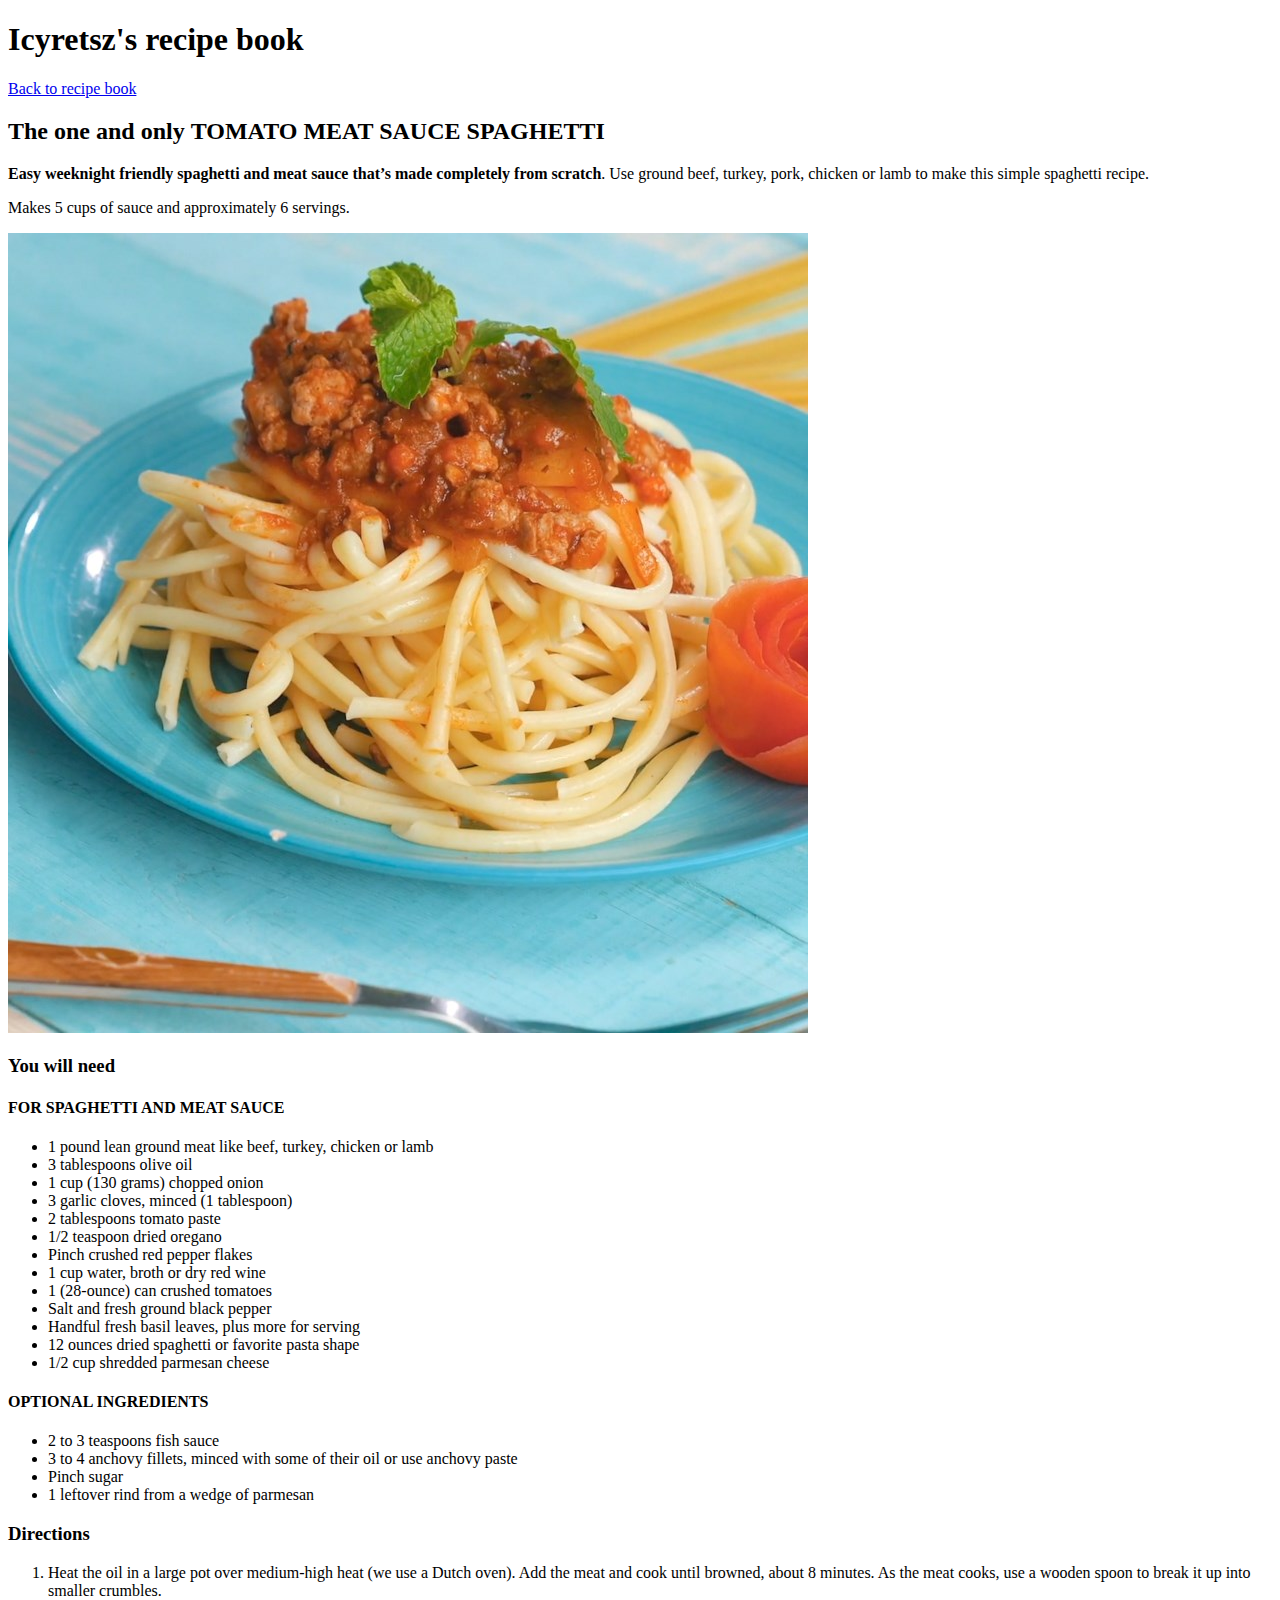
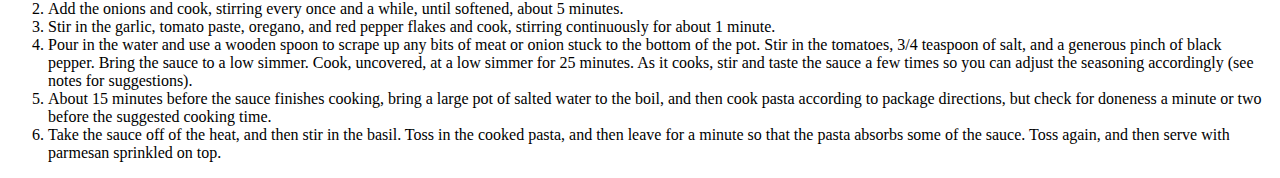
==== recipes/spaghetti.html @ 7750bd9b "My firsh recipe website" ====
<!DOCTYPE html>

<html lang="en">
    <head>
        <meta charset="utf-8">
        <title>My Recipes</title>
    </head>

    <body>
        <h1>Icyretsz's recipe book</h1>
        <a href="../index.html">Back to recipe book</a>
        <h2>The one and only <strong>TOMATO MEAT SAUCE SPAGHETTI</strong></h2>
        <p><strong>Easy weeknight friendly spaghetti and meat sauce that’s made completely from scratch</strong>. 
            Use ground beef, turkey, pork, chicken or lamb to make this simple spaghetti recipe. </p>
        <p>Makes 5 cups of sauce and approximately 6 servings.</p>
        <img src="../images/spaghetti/spaghetti-finish.jpg" alt="Delicious spaghetti">
        <h3>You will need</h3>
        <h4>FOR SPAGHETTI AND MEAT SAUCE</h4>
        <ul>
            <li>1 pound lean ground meat like beef, turkey, chicken or lamb</li>
            <li>3 tablespoons olive oil</li>
            <li>1 cup (130 grams) chopped onion</li>
            <li>3 garlic cloves, minced (1 tablespoon)</li>
            <li>2 tablespoons tomato paste</li>
            <li>1/2 teaspoon dried oregano</li>
            <li>Pinch crushed red pepper flakes</li>
            <li>1 cup water, broth or dry red wine</li>
            <li>1 (28-ounce) can crushed tomatoes</li>
            <li>Salt and fresh ground black pepper</li>
            <li>Handful fresh basil leaves, plus more for serving</li>
            <li>12 ounces dried spaghetti or favorite pasta shape</li>
            <li>1/2 cup shredded parmesan cheese</li>
        </ul>
        <h4>OPTIONAL INGREDIENTS</h4>
        <ul>
            <li>2 to 3 teaspoons fish sauce</li>
            <li>3 to 4 anchovy fillets, minced with some of their oil or use anchovy paste</li>
            <li>Pinch sugar</li>
            <li>1 leftover rind from a wedge of parmesan</li>
        </ul>
        <h3>Directions</h3>
        <ol>
        <li>Heat the oil in a large pot over medium-high heat (we use a Dutch oven). Add the meat and cook until browned, about 8 minutes. 
            As the meat cooks, use a wooden spoon to break it up into smaller crumbles.</li>
        <li>Add the onions and cook, stirring every once and a while, until softened, about 5 minutes.</li>
        <li>Stir in the garlic, tomato paste, oregano, and red pepper flakes and cook, stirring continuously for about 1 minute.</li>
        <li>Pour in the water and use a wooden spoon to scrape up any bits of meat or onion stuck to the bottom of the pot. Stir in the tomatoes, 3/4 teaspoon of salt,
             and a generous pinch of black pepper. Bring the sauce to a low simmer. Cook, uncovered, at a low simmer for 25 minutes.
              As it cooks, stir and taste the sauce a few times so you can adjust the seasoning accordingly (see notes for suggestions).</li>
        <li>About 15 minutes before the sauce finishes cooking, bring a large pot of salted water to the boil, and then cook pasta according to package directions,
             but check for doneness a minute or two before the suggested cooking time.</li>
        <li>Take the sauce off of the heat, and then stir in the basil. Toss in the cooked pasta, and then leave for a minute so that the pasta absorbs some of the sauce.
             Toss again, and then serve with parmesan sprinkled on top.</li>
        </ol>
    </body>
</html>
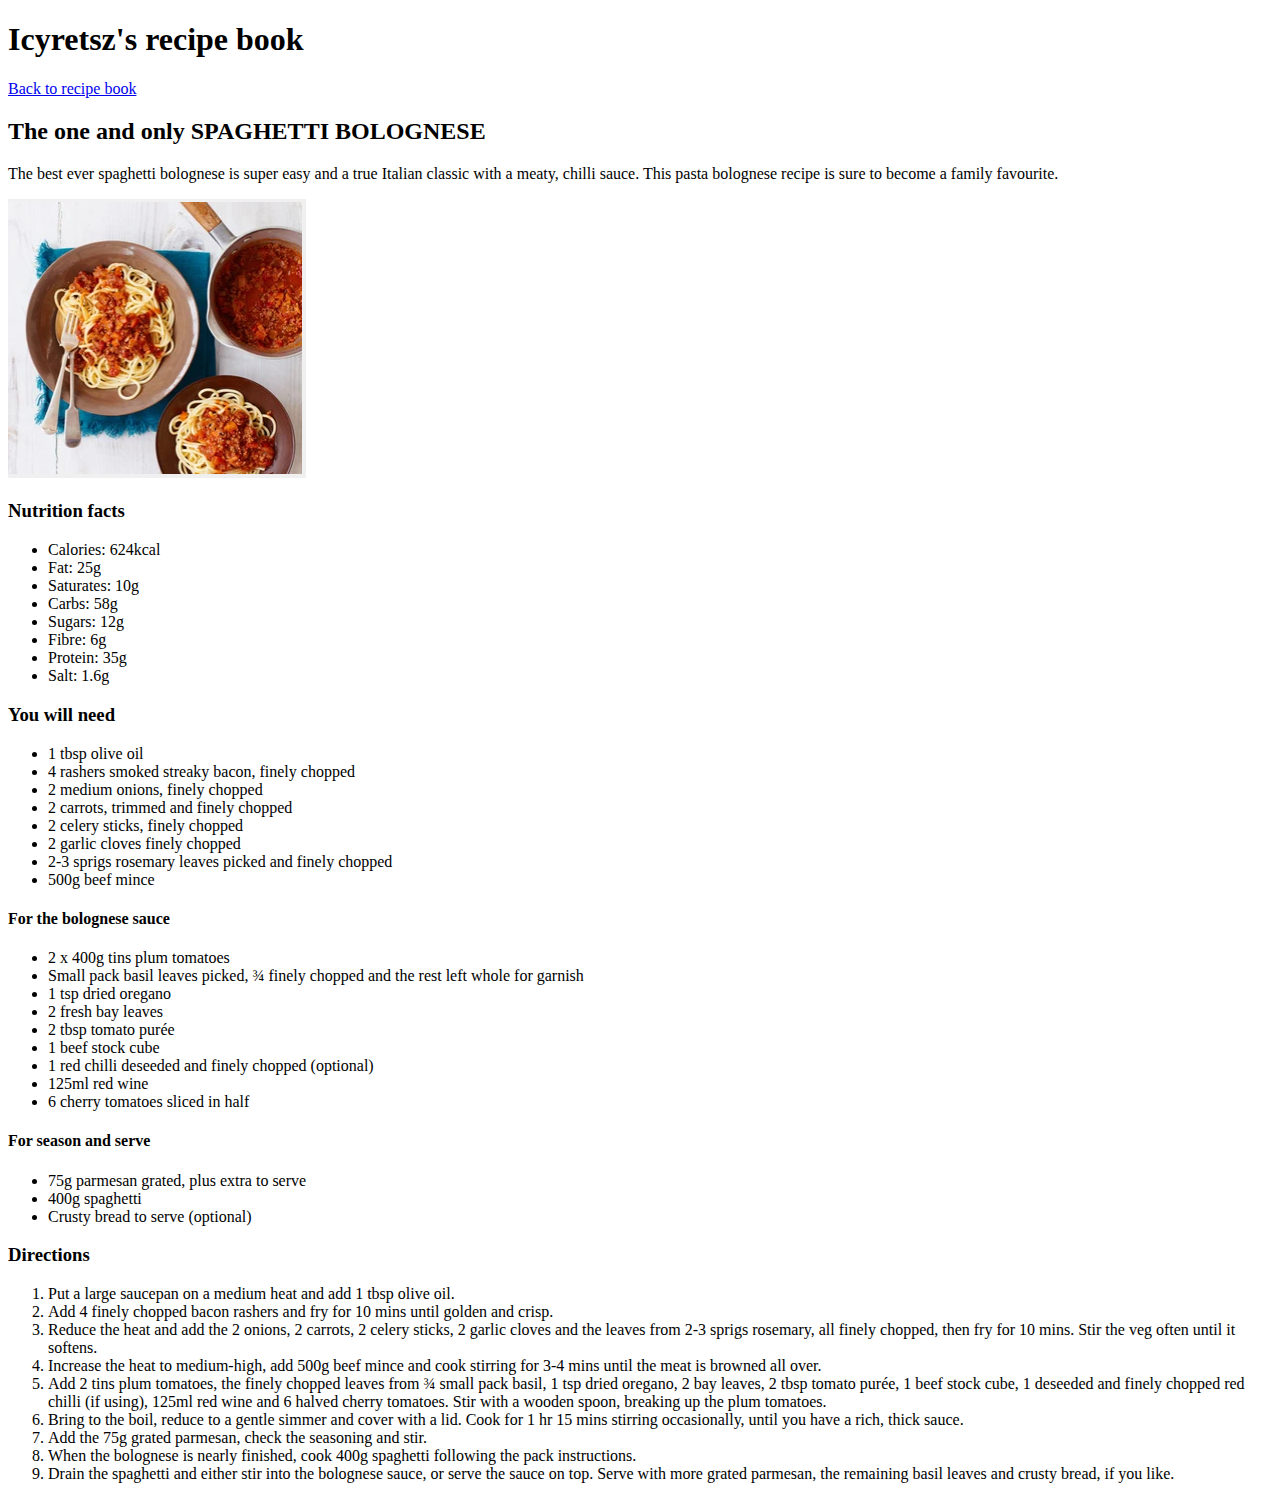
==== commit e93b85ce: "Replace current spaghetti recipe with a more delicious one." ====
--- a/recipes/spaghetti.html
+++ b/recipes/spaghetti.html
@@ -9,48 +9,64 @@
     <body>
         <h1>Icyretsz's recipe book</h1>
         <a href="../index.html">Back to recipe book</a>
-        <h2>The one and only <strong>TOMATO MEAT SAUCE SPAGHETTI</strong></h2>
-        <p><strong>Easy weeknight friendly spaghetti and meat sauce that’s made completely from scratch</strong>. 
-            Use ground beef, turkey, pork, chicken or lamb to make this simple spaghetti recipe. </p>
-        <p>Makes 5 cups of sauce and approximately 6 servings.</p>
-        <img src="../images/spaghetti/spaghetti-finish.jpg" alt="Delicious spaghetti">
+        <h2>The one and only <strong>SPAGHETTI BOLOGNESE</strong></h2>
+        <p>The best ever spaghetti bolognese is super easy and a true Italian classic with a meaty, chilli sauce.
+             This pasta bolognese recipe is sure to become a family favourite.</p>
+        <img src="../images/spaghetti/spaghetti.PNG" alt="Delicious spaghetti">
+        <h3>Nutrition facts</h3>
+        <ul>
+            <li>Calories: 624kcal</li>
+            <li>Fat: 25g</li>
+            <li>Saturates: 10g</li>
+            <li>Carbs: 58g</li>
+            <li>Sugars: 12g</li>
+            <li>Fibre: 6g</li>
+            <li>Protein: 35g</li>
+            <li>Salt: 1.6g</li>
+        </ul>
         <h3>You will need</h3>
-        <h4>FOR SPAGHETTI AND MEAT SAUCE</h4>
         <ul>
-            <li>1 pound lean ground meat like beef, turkey, chicken or lamb</li>
-            <li>3 tablespoons olive oil</li>
-            <li>1 cup (130 grams) chopped onion</li>
-            <li>3 garlic cloves, minced (1 tablespoon)</li>
-            <li>2 tablespoons tomato paste</li>
-            <li>1/2 teaspoon dried oregano</li>
-            <li>Pinch crushed red pepper flakes</li>
-            <li>1 cup water, broth or dry red wine</li>
-            <li>1 (28-ounce) can crushed tomatoes</li>
-            <li>Salt and fresh ground black pepper</li>
-            <li>Handful fresh basil leaves, plus more for serving</li>
-            <li>12 ounces dried spaghetti or favorite pasta shape</li>
-            <li>1/2 cup shredded parmesan cheese</li>
+            <li>1 tbsp olive oil</li>
+            <li>4 rashers smoked streaky bacon, finely chopped</li>
+            <li>2 medium onions, finely chopped</li>
+            <li>2 carrots, trimmed and finely chopped</li>
+            <li>2 celery sticks, finely chopped</li>
+            <li>2 garlic cloves finely chopped</li>
+            <li>2-3 sprigs rosemary leaves picked and finely chopped</li>
+            <li>500g beef mince</li>
         </ul>
-        <h4>OPTIONAL INGREDIENTS</h4>
+        <h4>For the bolognese sauce</h4>
         <ul>
-            <li>2 to 3 teaspoons fish sauce</li>
-            <li>3 to 4 anchovy fillets, minced with some of their oil or use anchovy paste</li>
-            <li>Pinch sugar</li>
-            <li>1 leftover rind from a wedge of parmesan</li>
+            <li>2 x 400g tins plum tomatoes</li>
+            <li>Small pack basil leaves picked, ¾ finely chopped and the rest left whole for garnish</li>
+            <li>1 tsp dried oregano</li>
+            <li>2 fresh bay leaves</li>
+            <li>2 tbsp tomato purée</li>
+            <li>1 beef stock cube</li>
+            <li>1 red chilli deseeded and finely chopped (optional)</li>
+            <li>125ml red wine</li>
+            <li>6 cherry tomatoes sliced in half</li>
+        </ul>
+        <h4>For season and serve</h4>
+        <ul>
+            <li>75g parmesan grated, plus extra to serve</li>
+            <li>400g spaghetti</li>
+            <li>Crusty bread to serve (optional)</li>
         </ul>
         <h3>Directions</h3>
         <ol>
-        <li>Heat the oil in a large pot over medium-high heat (we use a Dutch oven). Add the meat and cook until browned, about 8 minutes. 
-            As the meat cooks, use a wooden spoon to break it up into smaller crumbles.</li>
-        <li>Add the onions and cook, stirring every once and a while, until softened, about 5 minutes.</li>
-        <li>Stir in the garlic, tomato paste, oregano, and red pepper flakes and cook, stirring continuously for about 1 minute.</li>
-        <li>Pour in the water and use a wooden spoon to scrape up any bits of meat or onion stuck to the bottom of the pot. Stir in the tomatoes, 3/4 teaspoon of salt,
-             and a generous pinch of black pepper. Bring the sauce to a low simmer. Cook, uncovered, at a low simmer for 25 minutes.
-              As it cooks, stir and taste the sauce a few times so you can adjust the seasoning accordingly (see notes for suggestions).</li>
-        <li>About 15 minutes before the sauce finishes cooking, bring a large pot of salted water to the boil, and then cook pasta according to package directions,
-             but check for doneness a minute or two before the suggested cooking time.</li>
-        <li>Take the sauce off of the heat, and then stir in the basil. Toss in the cooked pasta, and then leave for a minute so that the pasta absorbs some of the sauce.
-             Toss again, and then serve with parmesan sprinkled on top.</li>
+        <li>Put a large saucepan on a medium heat and add 1 tbsp olive oil.</li>
+        <li>Add 4 finely chopped bacon rashers and fry for 10 mins until golden and crisp.</li>
+        <li>Reduce the heat and add the 2 onions, 2 carrots, 2 celery sticks, 2 garlic cloves and the leaves from 2-3 sprigs rosemary, all finely chopped, then fry for 10 mins.
+             Stir the veg often until it softens.</li>
+        <li>Increase the heat to medium-high, add 500g beef mince and cook stirring for 3-4 mins until the meat is browned all over.</li>
+        <li>Add 2 tins plum tomatoes, the finely chopped leaves from ¾ small pack basil, 1 tsp dried oregano, 2 bay leaves,
+             2 tbsp tomato purée, 1 beef stock cube, 1 deseeded and finely chopped red chilli (if using), 125ml red wine and 6 halved cherry tomatoes.
+              Stir with a wooden spoon, breaking up the plum tomatoes.</li>
+        <li>Bring to the boil, reduce to a gentle simmer and cover with a lid. Cook for 1 hr 15 mins stirring occasionally, until you have a rich, thick sauce.</li>
+        <li>Add the 75g grated parmesan, check the seasoning and stir.</li>
+        <li>When the bolognese is nearly finished, cook 400g spaghetti following the pack instructions.</li>
+        <li>Drain the spaghetti and either stir into the bolognese sauce, or serve the sauce on top. Serve with more grated parmesan, the remaining basil leaves and crusty bread, if you like.</li>
         </ol>
     </body>
 </html>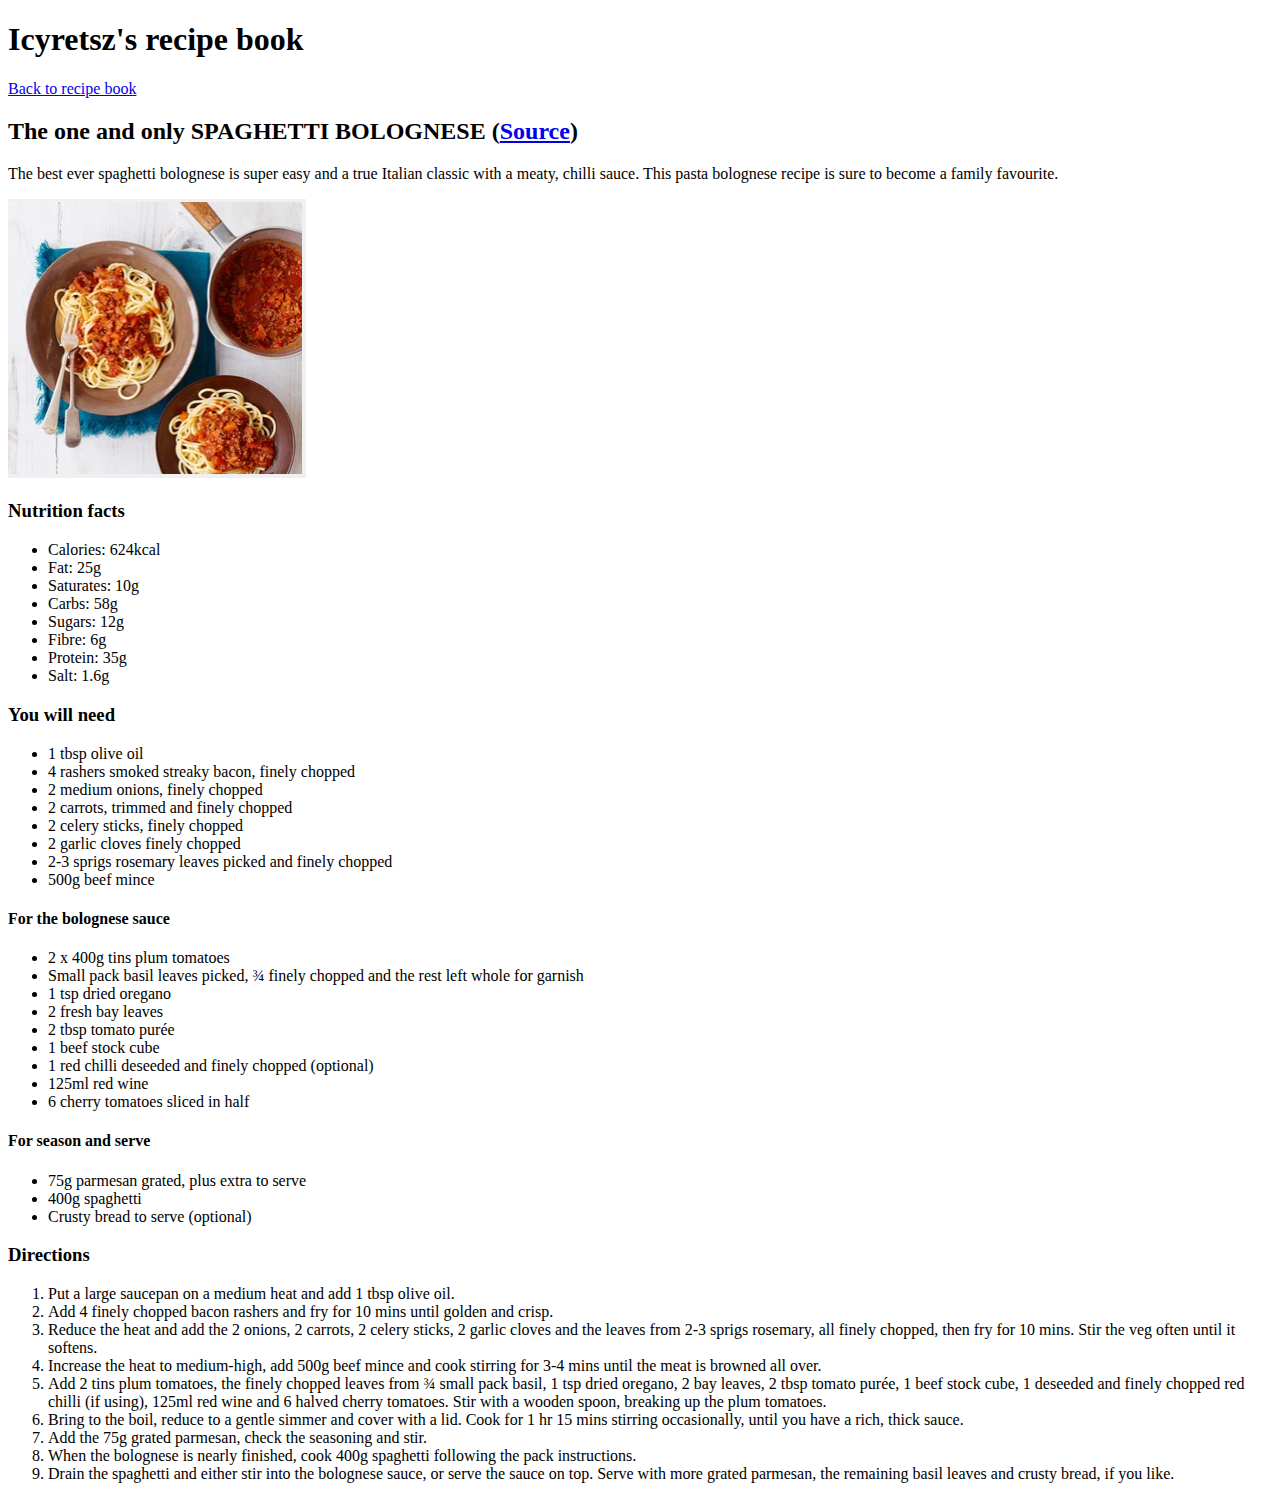
==== commit bea5fd69: "Add source of each recipe." ====
--- a/recipes/spaghetti.html
+++ b/recipes/spaghetti.html
@@ -9,7 +9,7 @@
     <body>
         <h1>Icyretsz's recipe book</h1>
         <a href="../index.html">Back to recipe book</a>
-        <h2>The one and only <strong>SPAGHETTI BOLOGNESE</strong></h2>
+        <h2>The one and only <strong>SPAGHETTI BOLOGNESE</strong> (<a href="https://www.bbcgoodfood.com/recipes/best-spaghetti-bolognese-recipe" target="_blank" rel="noopener noreferrer">Source</a>)</h2>
         <p>The best ever spaghetti bolognese is super easy and a true Italian classic with a meaty, chilli sauce.
              This pasta bolognese recipe is sure to become a family favourite.</p>
         <img src="../images/spaghetti/spaghetti.PNG" alt="Delicious spaghetti">
